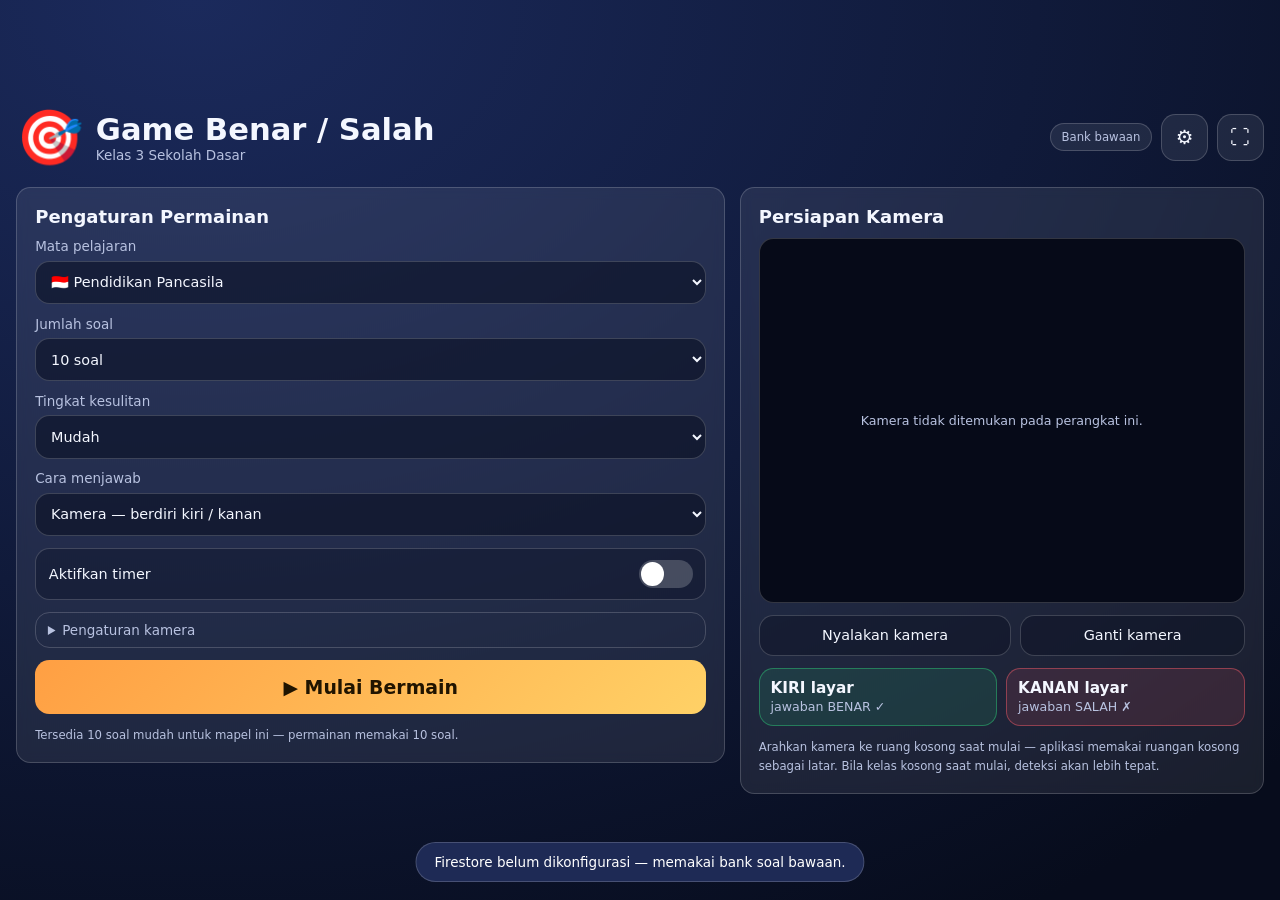
==== index.html @ ea6ba4f1 "Terbitkan halaman game Benar / Salah (kelas 3 SD) Menyalin www/game dari proyek TubeMate Clone: 210 " ====
<!DOCTYPE html>
<html lang="id">
<head>
<meta charset="UTF-8">
<meta name="viewport" content="width=device-width, initial-scale=1, viewport-fit=cover">
<title>Game Benar / Salah — Kelas 3 SD</title>
<link rel="icon" href="icon.svg">
<link rel="stylesheet" href="game.css">
</head>
<body>

<!-- ══════════════ LAYAR 1 — MENU ══════════════ -->
<section id="screenMenu" class="screen">
  <div class="menu-wrap">
    <header class="menu-head">
      <div class="brand">
        <span class="brand-icon">🎯</span>
        <div>
          <h1>Game Benar / Salah</h1>
          <p class="sub">Kelas 3 Sekolah Dasar</p>
        </div>
      </div>
      <div class="head-actions">
        <span class="badge" id="sourceBadge" title="Sumber soal">Bank bawaan</span>
        <button class="icon-btn" id="btnCfg" title="Pengaturan Firestore">⚙</button>
        <button class="icon-btn" id="btnFull" title="Layar penuh">⛶</button>
      </div>
    </header>

    <main class="menu-grid">
      <div class="panel">
        <h2>Pengaturan Permainan</h2>

        <label class="field">
          <span>Mata pelajaran</span>
          <select id="selSubject"></select>
        </label>

        <label class="field">
          <span>Jumlah soal</span>
          <select id="selCount">
            <option value="5">5 soal</option>
            <option value="10" selected>10 soal</option>
            <option value="15">15 soal</option>
            <option value="20">20 soal</option>
            <option value="25">25 soal</option>
          </select>
        </label>

        <label class="field">
          <span>Tingkat kesulitan</span>
          <select id="selLevel">
            <option value="mudah" selected>Mudah</option>
            <option value="sedang">Sedang</option>
            <option value="sulit">Sulit</option>
          </select>
        </label>

        <div class="field">
          <span>Cara menjawab</span>
          <select id="selInput">
            <option value="kamera" selected>Kamera — berdiri kiri / kanan</option>
            <option value="keduanya">Kamera + sentuh layar</option>
            <option value="sentuh">Sentuh layar / tombol saja</option>
          </select>
        </div>

        <label class="switch-row" for="chkTimer">
          <span>Aktifkan timer</span>
          <input type="checkbox" id="chkTimer">
          <i class="switch"></i>
        </label>

        <label class="field" id="wrapTimerSec" hidden>
          <span>Waktu per soal</span>
          <select id="selTimer">
            <option value="10">10 detik</option>
            <option value="15">15 detik</option>
            <option value="20" selected>20 detik</option>
            <option value="30">30 detik</option>
            <option value="45">45 detik</option>
          </select>
        </label>

        <details class="adv">
          <summary>Pengaturan kamera</summary>
          <label class="field">
            <span>Kepekaan deteksi: <b id="sensLabel">3</b></span>
            <input type="range" id="rngSens" min="1" max="5" step="1" value="3">
          </label>
          <label class="field">
            <span>Lama berdiri untuk menjawab</span>
            <select id="selDwell">
              <option value="500">Cepat (0,5 detik)</option>
              <option value="800" selected>Normal (0,8 detik)</option>
              <option value="1200">Tenang (1,2 detik)</option>
              <option value="1600">Sangat tenang (1,6 detik)</option>
            </select>
          </label>
        </details>

        <button class="primary-btn" id="btnStart">▶ Mulai Bermain</button>
        <p class="hint" id="poolInfo"></p>
      </div>

      <div class="panel side">
        <h2>Persiapan Kamera</h2>
        <div class="preview-box">
          <video id="camPreview" playsinline muted autoplay></video>
          <div class="preview-msg" id="previewMsg">Kamera belum dinyalakan</div>
        </div>
        <div class="row">
          <button class="ghost-btn" id="btnCamOn">Nyalakan kamera</button>
          <button class="ghost-btn" id="btnCamSwitch">Ganti kamera</button>
        </div>
        <div class="rules">
          <div class="rule left"><b>KIRI layar</b><span>jawaban BENAR ✓</span></div>
          <div class="rule right"><b>KANAN layar</b><span>jawaban SALAH ✗</span></div>
        </div>
        <p class="hint" id="secureHint" hidden></p>
        <p class="hint">Arahkan kamera ke ruang kosong saat mulai — aplikasi memakai ruangan kosong
          sebagai latar. Bila kelas kosong saat mulai, deteksi akan lebih tepat.</p>
      </div>
    </main>
  </div>
</section>

<!-- ══════════════ LAYAR 2 — BERMAIN ══════════════ -->
<section id="screenPlay" class="screen" hidden>
  <div class="play-top">
    <div class="chips">
      <span class="chip" id="chipSubject">—</span>
      <span class="chip" id="chipProgress">Soal 1/10</span>
      <span class="chip ok" id="chipScore">Skor 0</span>
      <span class="chip" id="chipStreak" hidden>🔥 0</span>
    </div>
    <div class="play-actions">
      <span class="timer-chip" id="timerChip" hidden><i id="timerBar"></i><b id="timerText">20</b></span>
      <button class="icon-btn" id="btnSound" title="Suara">🔊</button>
      <button class="icon-btn" id="btnCalib" title="Kalibrasi ulang kamera">🎥</button>
      <button class="icon-btn" id="btnSwitch" title="Ganti kamera">🔄</button>
      <button class="icon-btn" id="btnFull2" title="Layar penuh">⛶</button>
      <button class="icon-btn danger" id="btnQuit" title="Keluar">✕</button>
    </div>
  </div>

  <div class="question-box">
    <p class="q-label">Benar atau salah?</p>
    <p class="q-text" id="questionText">…</p>
  </div>

  <div class="stage" id="stage">
    <video id="cam" playsinline muted autoplay></video>

    <button class="zone zone-left" id="zoneLeft">
      <span class="zone-word">BENAR</span>
      <span class="zone-icon">✓</span>
      <span class="zone-track"><i id="barLeft"></i></span>
    </button>

    <button class="zone zone-right" id="zoneRight">
      <span class="zone-word">SALAH</span>
      <span class="zone-icon">✗</span>
      <span class="zone-track"><i id="barRight"></i></span>
    </button>

    <div class="stage-note" id="stageNote"></div>

    <div class="feedback" id="feedback" hidden>
      <div class="fb-head" id="fbHead"></div>
      <p class="fb-result" id="fbResult"></p>
      <p class="fb-explain" id="fbExplain"></p>
    </div>
  </div>
</section>

<!-- ══════════════ LAYAR 3 — HASIL ══════════════ -->
<section id="screenResult" class="screen" hidden>
  <div class="result-wrap">
    <div class="score-circle" id="scoreCircle">
      <b id="scoreValue">0</b>
      <span>nilai</span>
    </div>
    <h2 id="resultTitle">Hebat!</h2>
    <p class="result-sub" id="resultSub"></p>
    <div class="stars" id="stars"></div>

    <div class="review" id="review"></div>

    <div class="save-box" id="saveBox" hidden>
      <input type="text" id="inpName" placeholder="Nama murid (untuk catatan guru)">
      <button class="ghost-btn" id="btnSaveScore">Simpan nilai</button>
    </div>

    <div class="result-actions">
      <button class="primary-btn" id="btnAgain">🔁 Main lagi (soal baru)</button>
      <button class="ghost-btn big" id="btnBackMenu">Menu utama</button>
    </div>
  </div>
</section>

<!-- ══════════════ DIALOG PENGATURAN FIRESTORE ══════════════ -->
<div class="modal" id="modal" hidden>
  <div class="modal-card">
    <h3>Database soal (Firestore)</h3>
    <p class="hint">Kosongkan Project ID untuk kembali memakai bank soal bawaan (mode offline).
      Konfigurasi ini disimpan di perangkat saja.</p>
    <label class="field"><span>Project ID</span>
      <input type="text" id="cfgProject" placeholder="mis. sd-negeri-3-abc"></label>
    <label class="field"><span>API Key (opsional bila aturan dibuka)</span>
      <input type="text" id="cfgKey" placeholder="AIza…"></label>
    <label class="field"><span>Nama koleksi soal</span>
      <input type="text" id="cfgCol" placeholder="questions"></label>
    <label class="field"><span>Nama koleksi nilai</span>
      <input type="text" id="cfgRes" placeholder="hasil"></label>
    <p class="hint" id="cfgStatus"></p>
    <div class="row">
      <button class="primary-btn" id="btnCfgSave">Simpan &amp; muat ulang soal</button>
      <button class="ghost-btn" id="btnCfgClose">Tutup</button>
    </div>
    <p class="hint">Ingin menaruh bank soal bawaan ke Firestore? Buka
      <a href="seed.html" target="_blank" rel="noopener">halaman unggah soal</a>.</p>
  </div>
</div>

<div id="toast" class="toast" hidden></div>

<script src="vision.js"></script>
<script src="firestore.js"></script>
<script src="game.js"></script>
</body>
</html>
---- game.css ----
/* ══════════ Game Benar / Salah — gaya ══════════
   Semua ukuran memakai clamp(..., vmin, ...) supaya tampilan ikut membesar
   di layar PID besar, tetap rapi di desktop, dan tidak sesak di Android. */

:root {
  --accent: #ff9f43;
  --accent-2: #ffd166;
  --bg-1: #101a3a;
  --bg-2: #1b2a5c;
  --surface: rgba(255, 255, 255, .08);
  --surface-2: rgba(255, 255, 255, .14);
  --border: rgba(255, 255, 255, .18);
  --text: #f4f7ff;
  --muted: #b8c2e0;
  --ok: #2fd07b;
  --ok-dark: #0f7a45;
  --danger: #ff5d6c;
  --danger-dark: #8c1b2a;
  --radius: clamp(12px, 1.6vmin, 26px);
  --pad: clamp(10px, 1.8vmin, 30px);
}

* { box-sizing: border-box; margin: 0; padding: 0; }
[hidden] { display: none !important; }
html, body { height: 100%; }
body {
  font-family: 'Segoe UI', Roboto, system-ui, sans-serif;
  color: var(--text);
  background: radial-gradient(120% 120% at 15% 0%, var(--bg-2) 0%, var(--bg-1) 55%, #070c1c 100%);
  overflow: hidden;
  user-select: none;
  -webkit-tap-highlight-color: transparent;
}
button { font-family: inherit; cursor: pointer; border: 0; color: inherit; }
input, select { font-family: inherit; }
a { color: var(--accent-2); }

.screen {
  position: fixed; inset: 0;
  display: flex; flex-direction: column;
  padding: calc(env(safe-area-inset-top) + var(--pad)) var(--pad)
           calc(env(safe-area-inset-bottom) + var(--pad));
  overflow: auto;
}

/* ══════════ MENU ══════════ */
.menu-wrap { margin: auto; width: 100%; max-width: 1500px; display: flex; flex-direction: column; gap: clamp(12px, 2vmin, 28px); }
.menu-head { display: flex; align-items: center; justify-content: space-between; gap: 12px; flex-wrap: wrap; }
.brand { display: flex; align-items: center; gap: clamp(8px, 1.4vmin, 18px); }
.brand-icon { font-size: clamp(30px, 6vmin, 74px); }
.brand h1 { font-size: clamp(20px, 3.4vmin, 46px); line-height: 1.15; }
.brand .sub { color: var(--muted); font-size: clamp(12px, 1.5vmin, 22px); }
.head-actions { display: flex; align-items: center; gap: clamp(6px, 1vmin, 14px); }
.badge {
  background: var(--surface); border: 1px solid var(--border); color: var(--muted);
  padding: clamp(4px, .7vmin, 10px) clamp(8px, 1.2vmin, 18px);
  border-radius: 999px; font-size: clamp(11px, 1.3vmin, 18px); white-space: nowrap;
}
.badge.fire { color: var(--ok); border-color: rgba(47, 208, 123, .5); }
.icon-btn {
  width: clamp(34px, 5.2vmin, 64px); height: clamp(34px, 5.2vmin, 64px);
  border-radius: var(--radius); background: var(--surface); border: 1px solid var(--border);
  font-size: clamp(15px, 2.2vmin, 28px); display: grid; place-items: center;
}
.icon-btn:hover { border-color: var(--accent); }
.icon-btn.danger:hover { border-color: var(--danger); color: var(--danger); }

.menu-grid { display: grid; gap: clamp(10px, 1.6vmin, 24px); grid-template-columns: 1fr; }
@media (min-width: 900px) {
  .menu-grid { grid-template-columns: 1.15fr .85fr; align-items: start; }
}
.panel {
  background: var(--surface); border: 1px solid var(--border);
  border-radius: var(--radius); padding: clamp(12px, 2vmin, 30px);
  display: flex; flex-direction: column; gap: clamp(8px, 1.3vmin, 20px);
  backdrop-filter: blur(6px);
}
.panel h2 { font-size: clamp(15px, 2vmin, 28px); }
.field { display: flex; flex-direction: column; gap: clamp(4px, .7vmin, 10px); font-size: clamp(12px, 1.5vmin, 20px); }
.field > span { color: var(--muted); }
.field select, .field input[type="text"], .save-box input {
  background: rgba(8, 14, 32, .55); border: 1px solid var(--border); color: var(--text);
  padding: clamp(9px, 1.3vmin, 18px) clamp(10px, 1.2vmin, 18px);
  border-radius: var(--radius); font-size: clamp(13px, 1.6vmin, 22px); outline: none; width: 100%;
}
.field select:focus, .field input:focus { border-color: var(--accent); }
input[type="range"] { width: 100%; accent-color: var(--accent); height: clamp(18px, 2.4vmin, 30px); }

.switch-row {
  display: flex; align-items: center; justify-content: space-between; gap: 10px;
  background: rgba(8, 14, 32, .35); border: 1px solid var(--border); border-radius: var(--radius);
  padding: clamp(8px, 1.2vmin, 16px) clamp(10px, 1.4vmin, 20px);
  cursor: pointer; font-size: clamp(13px, 1.6vmin, 22px);
}
.switch-row input { position: absolute; opacity: 0; pointer-events: none; }
.switch {
  width: clamp(44px, 6vmin, 76px); height: clamp(24px, 3.2vmin, 40px);
  background: rgba(255, 255, 255, .2); border-radius: 999px; position: relative; transition: background .18s;
  flex: 0 0 auto;
}
.switch::after {
  content: ''; position: absolute; top: 8%; left: 4%;
  width: 42%; height: 84%; background: #fff; border-radius: 50%; transition: transform .18s;
}
.switch-row input:checked + .switch { background: var(--ok); }
.switch-row input:checked + .switch::after { transform: translateX(120%); }

.adv { border: 1px solid var(--border); border-radius: var(--radius); padding: clamp(6px, 1vmin, 14px) clamp(10px, 1.3vmin, 18px); }
.adv summary { cursor: pointer; color: var(--muted); font-size: clamp(12px, 1.5vmin, 20px); }
.adv[open] { display: flex; flex-direction: column; gap: clamp(8px, 1.2vmin, 16px); }

.primary-btn {
  background: linear-gradient(135deg, var(--accent), var(--accent-2));
  color: #201400; font-weight: 800; border-radius: var(--radius);
  padding: clamp(12px, 1.8vmin, 26px); font-size: clamp(15px, 2.1vmin, 30px);
}
.primary-btn:hover { filter: brightness(1.06); }
.ghost-btn {
  background: rgba(8, 14, 32, .4); border: 1px solid var(--border); color: var(--text);
  border-radius: var(--radius); padding: clamp(9px, 1.3vmin, 18px) clamp(12px, 1.6vmin, 24px);
  font-size: clamp(12px, 1.6vmin, 22px);
}
.ghost-btn:hover { border-color: var(--accent); }
.ghost-btn.big { padding: clamp(11px, 1.6vmin, 22px); width: 100%; }
.row { display: flex; gap: clamp(6px, 1vmin, 14px); flex-wrap: wrap; }
.row > * { flex: 1 1 auto; }
.hint { color: var(--muted); font-size: clamp(11px, 1.3vmin, 18px); line-height: 1.6; }

.preview-box {
  position: relative; aspect-ratio: 4/3; width: 100%; border-radius: var(--radius);
  overflow: hidden; background: #060a18; border: 1px solid var(--border);
}
.preview-box video { width: 100%; height: 100%; object-fit: cover; transform: scaleX(-1); }
.preview-msg {
  position: absolute; inset: 0; display: grid; place-items: center; text-align: center;
  color: var(--muted); font-size: clamp(11px, 1.4vmin, 18px); padding: 12px;
}
.rules { display: flex; gap: clamp(6px, 1vmin, 14px); }
.rule {
  flex: 1; border-radius: var(--radius); padding: clamp(8px, 1.2vmin, 18px);
  display: flex; flex-direction: column; gap: 2px; border: 1.5px solid var(--border);
}
.rule b { font-size: clamp(13px, 1.7vmin, 24px); }
.rule span { font-size: clamp(11px, 1.4vmin, 19px); color: var(--muted); }
.rule.left { background: rgba(47, 208, 123, .12); border-color: rgba(47, 208, 123, .45); }
.rule.right { background: rgba(255, 93, 108, .12); border-color: rgba(255, 93, 108, .45); }

/* ══════════ BERMAIN ══════════ */
#screenPlay { gap: clamp(6px, 1vmin, 16px); }
.play-top { display: flex; align-items: center; justify-content: space-between; gap: 10px; flex-wrap: wrap; flex: 0 0 auto; }
.chips { display: flex; gap: clamp(4px, .8vmin, 12px); flex-wrap: wrap; }
.chip {
  background: var(--surface); border: 1px solid var(--border); color: var(--muted);
  padding: clamp(3px, .6vmin, 8px) clamp(8px, 1.1vmin, 16px);
  border-radius: 999px; font-size: clamp(11px, 1.4vmin, 20px); white-space: nowrap;
}
.chip.ok { color: var(--ok); border-color: rgba(47, 208, 123, .5); }
.play-actions { display: flex; align-items: center; gap: clamp(4px, .8vmin, 12px); }
.timer-chip {
  position: relative; min-width: clamp(56px, 8vmin, 120px); height: clamp(30px, 4.6vmin, 56px);
  border-radius: 999px; background: var(--surface); border: 1px solid var(--border);
  display: grid; place-items: center; overflow: hidden;
}
.timer-chip i { position: absolute; inset: 0; width: 100%; background: rgba(255, 159, 67, .3); transition: width .15s linear; }
.timer-chip b { position: relative; font-size: clamp(13px, 1.8vmin, 26px); }
.timer-chip.low b { color: #ffd7db; }
.timer-chip.low i { background: rgba(255, 93, 108, .45); }

.question-box {
  flex: 0 0 auto; background: var(--surface); border: 1px solid var(--border);
  border-radius: var(--radius); padding: clamp(10px, 1.6vmin, 26px) clamp(12px, 2vmin, 32px);
  text-align: center;
}
.q-label { color: var(--muted); font-size: clamp(11px, 1.4vmin, 20px); letter-spacing: .06em; text-transform: uppercase; }
.q-text {
  font-size: clamp(20px, 4.6vmin, 66px); font-weight: 800; line-height: 1.25;
  margin-top: clamp(2px, .6vmin, 10px); max-height: 40vh; overflow: auto;
}

.stage {
  position: relative; flex: 1 1 auto; min-height: 0; border-radius: var(--radius);
  overflow: hidden; background: #060a18; border: 1px solid var(--border);
}
.stage video { width: 100%; height: 100%; object-fit: cover; transform: scaleX(-1); }

.zone {
  position: absolute; top: 0; bottom: 0; width: 42%;
  display: flex; flex-direction: column; align-items: center; justify-content: center; gap: clamp(4px, 1vmin, 14px);
  background: rgba(0, 0, 0, .18); transition: background .12s, box-shadow .12s;
  padding: clamp(6px, 1.4vmin, 20px);
}
.zone-left { left: 0; border-right: 2px dashed rgba(255, 255, 255, .25); }
.zone-right { right: 0; border-left: 2px dashed rgba(255, 255, 255, .25); }
.zone-word { font-size: clamp(22px, 5.4vmin, 84px); font-weight: 900; letter-spacing: .04em; text-shadow: 0 2px 18px rgba(0, 0, 0, .75); }
.zone-icon {
  font-size: clamp(28px, 7vmin, 110px); font-weight: 900; line-height: 1;
  opacity: .5; text-shadow: 0 2px 18px rgba(0, 0, 0, .75);
}
.zone-left .zone-word, .zone-left .zone-icon { color: #7dffb5; }
.zone-right .zone-word, .zone-right .zone-icon { color: #ffa8b2; }
.zone-left.hot { background: rgba(47, 208, 123, .34); box-shadow: inset 0 0 0 4px rgba(47, 208, 123, .9); }
.zone-right.hot { background: rgba(255, 93, 108, .34); box-shadow: inset 0 0 0 4px rgba(255, 93, 108, .9); }
.zone-left.hot .zone-icon, .zone-right.hot .zone-icon { opacity: 1; }
.zone-track { width: 78%; height: clamp(5px, 1vmin, 14px); background: rgba(0, 0, 0, .45); border-radius: 999px; overflow: hidden; }
.zone-track i { display: block; height: 100%; width: 0; transition: width .1s linear; }
.zone-left .zone-track i { background: var(--ok); }
.zone-right .zone-track i { background: var(--danger); }

.stage-note {
  position: absolute; left: 50%; top: 50%; transform: translate(-50%, -50%);
  background: rgba(6, 10, 24, .78); border: 1px solid var(--border); border-radius: var(--radius);
  padding: clamp(8px, 1.4vmin, 22px) clamp(12px, 2vmin, 34px); text-align: center;
  font-size: clamp(12px, 1.7vmin, 26px); line-height: 1.5; max-width: 70%;
}
.stage-note:empty { display: none; }

.feedback {
  position: absolute; inset: 0; display: flex; flex-direction: column; align-items: center;
  justify-content: center; gap: clamp(4px, 1.2vmin, 18px); text-align: center;
  padding: clamp(10px, 2vmin, 30px); backdrop-filter: blur(3px);
  animation: fb .2s ease-out;
}
@keyframes fb { from { opacity: 0; transform: scale(.96); } to { opacity: 1; transform: none; } }
.feedback.good { background: rgba(15, 122, 69, .82); }
.feedback.bad { background: rgba(140, 27, 42, .84); }
.feedback.timeout { background: rgba(50, 58, 92, .85); }
.fb-head { font-size: clamp(26px, 7vmin, 110px); font-weight: 900; line-height: 1.05; }
.fb-result { font-size: clamp(13px, 2vmin, 30px); font-weight: 600; }
.fb-explain { font-size: clamp(12px, 1.7vmin, 26px); max-width: 90%; line-height: 1.5; opacity: .95; }

/* ══════════ HASIL ══════════ */
.result-wrap { margin: auto; width: 100%; max-width: 1100px; display: flex; flex-direction: column; align-items: center; gap: clamp(8px, 1.4vmin, 20px); }
.score-circle {
  width: clamp(110px, 22vmin, 280px); aspect-ratio: 1; border-radius: 50%;
  display: flex; flex-direction: column; align-items: center; justify-content: center;
  background: conic-gradient(var(--accent) var(--p, 0%), rgba(255, 255, 255, .12) 0);
  position: relative;
}
.score-circle::after {
  content: ''; position: absolute; inset: 8%; border-radius: 50%; background: #0d1430;
}
.score-circle b { position: relative; z-index: 1; font-size: clamp(34px, 8vmin, 90px); }
.score-circle span { position: relative; z-index: 1; color: var(--muted); font-size: clamp(11px, 1.6vmin, 22px); }
#resultTitle { font-size: clamp(20px, 3.6vmin, 46px); }
.result-sub { color: var(--muted); font-size: clamp(12px, 1.7vmin, 24px); text-align: center; }
.stars { font-size: clamp(24px, 5vmin, 64px); letter-spacing: .1em; }
.review { width: 100%; display: flex; flex-direction: column; gap: clamp(6px, 1vmin, 14px); max-height: 42vh; overflow: auto; }
.rev-item {
  background: var(--surface); border: 1px solid var(--border); border-left-width: 6px;
  border-radius: var(--radius); padding: clamp(8px, 1.2vmin, 18px) clamp(10px, 1.5vmin, 22px);
  display: flex; gap: clamp(6px, 1vmin, 14px); align-items: flex-start;
  font-size: clamp(12px, 1.6vmin, 22px);
}
.rev-item.right { border-left-color: var(--ok); }
.rev-item.wrong { border-left-color: var(--danger); }
.rev-item.skip { border-left-color: #8e9ac0; }
.rev-mark { font-size: 1.3em; line-height: 1; }
.rev-body b { display: block; line-height: 1.4; }
.rev-body span { color: var(--muted); font-size: .88em; }
.save-box { display: flex; gap: clamp(6px, 1vmin, 14px); width: 100%; max-width: 620px; flex-wrap: wrap; }
.save-box input { flex: 1 1 220px; }
.result-actions { display: flex; gap: clamp(6px, 1vmin, 14px); width: 100%; max-width: 720px; flex-wrap: wrap; }
.result-actions .primary-btn { flex: 2 1 260px; }

/* ══════════ MODAL & TOAST ══════════ */
.modal {
  position: fixed; inset: 0; background: rgba(4, 8, 20, .72); z-index: 60;
  display: grid; place-items: center; padding: var(--pad);
}
.modal-card {
  background: #131c3d; border: 1px solid var(--border); border-radius: var(--radius);
  padding: clamp(14px, 2.2vmin, 32px); width: min(680px, 100%);
  display: flex; flex-direction: column; gap: clamp(8px, 1.2vmin, 18px); max-height: 90vh; overflow: auto;
}
.modal-card h3 { font-size: clamp(15px, 2vmin, 28px); }
.toast {
  position: fixed; left: 50%; bottom: calc(env(safe-area-inset-bottom) + 18px);
  transform: translateX(-50%); background: #1e2a55; border: 1px solid var(--border);
  color: #fff; padding: clamp(8px, 1.2vmin, 16px) clamp(14px, 2vmin, 28px);
  border-radius: 999px; font-size: clamp(12px, 1.5vmin, 20px); z-index: 90; max-width: 90vw; text-align: center;
}

::-webkit-scrollbar { width: 8px; height: 8px; }
::-webkit-scrollbar-thumb { background: rgba(255, 255, 255, .22); border-radius: 8px; }
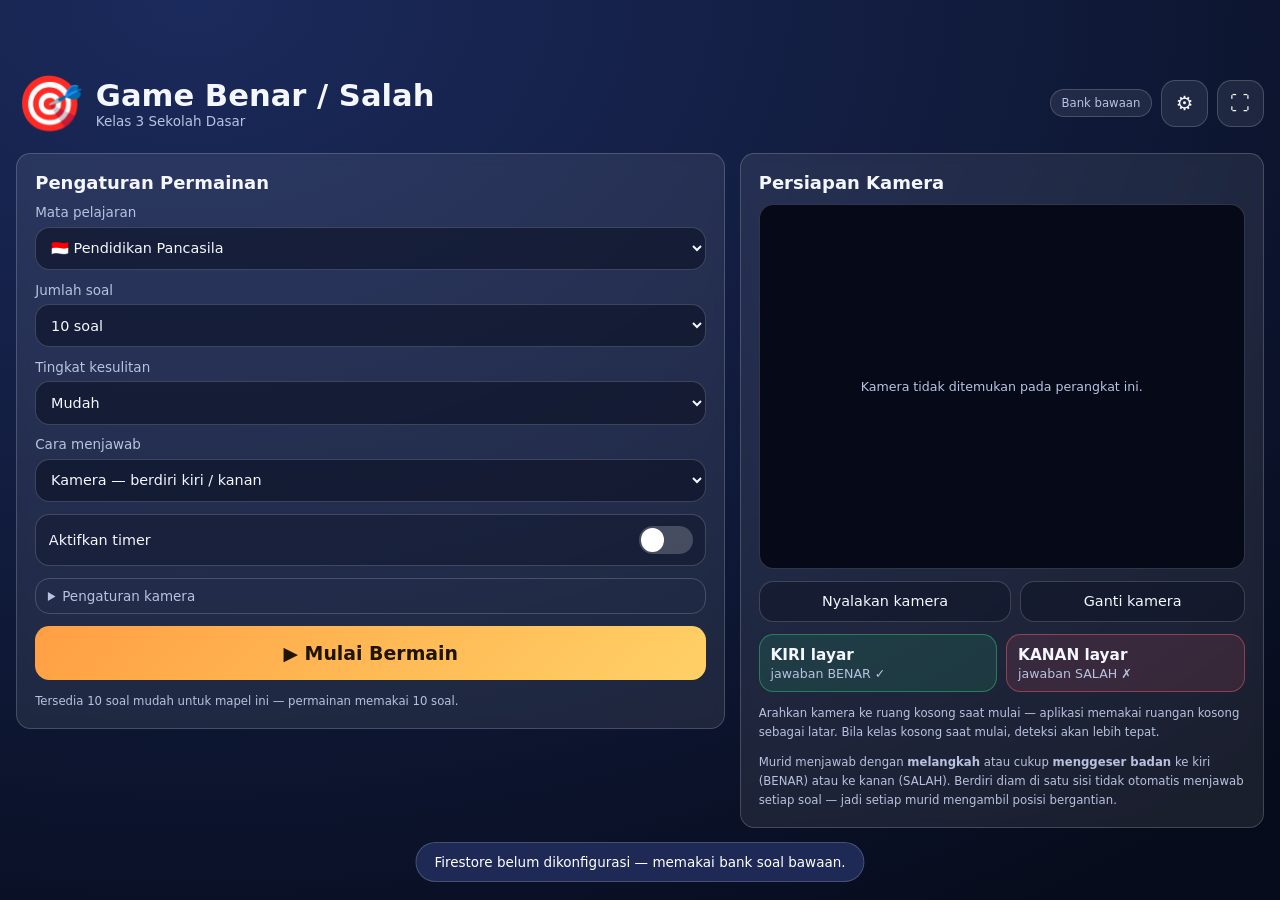
==== commit 113e3a24: "Terbitkan halaman game Benar / Salah (kelas 3 SD) Menyalin www/game dari proyek TubeMate Clone: 210 " ====
--- a/index.html
+++ b/index.html
@@ -5,7 +5,7 @@
 <meta name="viewport" content="width=device-width, initial-scale=1, viewport-fit=cover">
 <title>Game Benar / Salah — Kelas 3 SD</title>
 <link rel="icon" href="icon.svg">
-<link rel="stylesheet" href="game.css">
+<link rel="stylesheet" href="game.css?v=20260923031625">
 </head>
 <body>
 
@@ -120,6 +120,9 @@
         <p class="hint" id="secureHint" hidden></p>
         <p class="hint">Arahkan kamera ke ruang kosong saat mulai — aplikasi memakai ruangan kosong
           sebagai latar. Bila kelas kosong saat mulai, deteksi akan lebih tepat.</p>
+        <p class="hint">Murid menjawab dengan <b>melangkah</b> atau cukup <b>menggeser badan</b> ke kiri
+          (BENAR) atau ke kanan (SALAH). Berdiri diam di satu sisi tidak otomatis menjawab
+          setiap soal — jadi setiap murid mengambil posisi bergantian.</p>
       </div>
     </main>
   </div>
@@ -225,8 +228,8 @@
 
 <div id="toast" class="toast" hidden></div>
 
-<script src="vision.js"></script>
-<script src="firestore.js"></script>
-<script src="game.js"></script>
+<script src="vision.js?v=20260923031625"></script>
+<script src="firestore.js?v=20260923031625"></script>
+<script src="game.js?v=20260923031625"></script>
 </body>
 </html>
--- a/game.css
+++ b/game.css
@@ -183,8 +183,12 @@
 }
 .stage video { width: 100%; height: 100%; object-fit: cover; transform: scaleX(-1); }
 
+/* Lebar zona = ZONE_EDGE di vision.js (0,35). Sisanya pita netral 30% di tengah
+   supaya murid yang lewat di tengah tidak dianggap menjawab. vision.js mengikuti
+   pemotongan video (object-fit: cover) sehingga garis zona ini sama dengan batas
+   yang dipakai deteksi di ukuran layar apa pun. */
 .zone {
-  position: absolute; top: 0; bottom: 0; width: 42%;
+  position: absolute; top: 0; bottom: 0; width: 35%;
   display: flex; flex-direction: column; align-items: center; justify-content: center; gap: clamp(4px, 1vmin, 14px);
   background: rgba(0, 0, 0, .18); transition: background .12s, box-shadow .12s;
   padding: clamp(6px, 1.4vmin, 20px);
@@ -205,6 +209,43 @@
 .zone-track i { display: block; height: 100%; width: 0; transition: width .1s linear; }
 .zone-left .zone-track i { background: var(--ok); }
 .zone-right .zone-track i { background: var(--danger); }
+
+/* Kamera sudah melihat ada orang di sisi ini, tetapi belum cukup lama untuk
+   menjawab — jadi murid tahu kameranya "melihat" dan perlu berdiri sebentar. */
+.zone-left.seen { box-shadow: inset 0 0 0 3px rgba(47, 208, 123, .55); }
+.zone-right.seen { box-shadow: inset 0 0 0 3px rgba(255, 93, 108, .55); }
+.zone-left.seen .zone-icon, .zone-right.seen .zone-icon { opacity: .85; }
+
+/* Batang kemajuan: isian tumbuh mulus (transisi) dengan garis-garis berjalan,
+   jadi terlihat "sedang menghitung" dan murid tahu harus bertahan di tempat. */
+.zone.hot { animation: zona-denyut .7s ease-in-out infinite alternate; }
+.zone.hot .zone-track { background: rgba(0, 0, 0, .6); box-shadow: 0 0 0 2px rgba(255, 255, 255, .28); }
+.zone.hot .zone-track i {
+  transition: width .09s linear;
+  background-size: 200% 100%;
+  animation: bar-jalan .6s linear infinite;
+}
+.zone-left.hot .zone-track i { background-image: linear-gradient(90deg, #2fd07b, #d6ffe9 45%, #2fd07b); }
+.zone-right.hot .zone-track i { background-image: linear-gradient(90deg, #ff5d6c, #ffdadd 45%, #ff5d6c); }
+
+/* Kamera melihat gerakan di zona ini (belum mulai menghitung): batang penuh,
+   samar, berkilau berjalan — umpan balik sesaat sebelum hitungan dwell mulai. */
+.zone.sig .zone-track { background: rgba(0, 0, 0, .5); box-shadow: 0 0 0 2px rgba(255, 255, 255, .2); }
+.zone.sig .zone-track i {
+  opacity: .38;
+  background-size: 200% 100%;
+  animation: bar-jalan .7s linear infinite;
+}
+.zone-left.sig .zone-track i { background-image: linear-gradient(90deg, #2fd07b, #d6ffe9 45%, #2fd07b); }
+.zone-right.sig .zone-track i { background-image: linear-gradient(90deg, #ff5d6c, #ffdadd 45%, #ff5d6c); }
+
+@keyframes bar-jalan { from { background-position: 0 0; } to { background-position: -200% 0; } }
+@keyframes zona-denyut { from { filter: brightness(.94); } to { filter: brightness(1.14); } }
+@media (prefers-reduced-motion: reduce) {
+  .zone.hot, .zone.hot .zone-track i { animation: none; }
+  .zone.sig, .zone.sig .zone-track i { animation: none; }
+  .zone-track i { transition: width .2s linear; }
+}
 
 .stage-note {
   position: absolute; left: 50%; top: 50%; transform: translate(-50%, -50%);
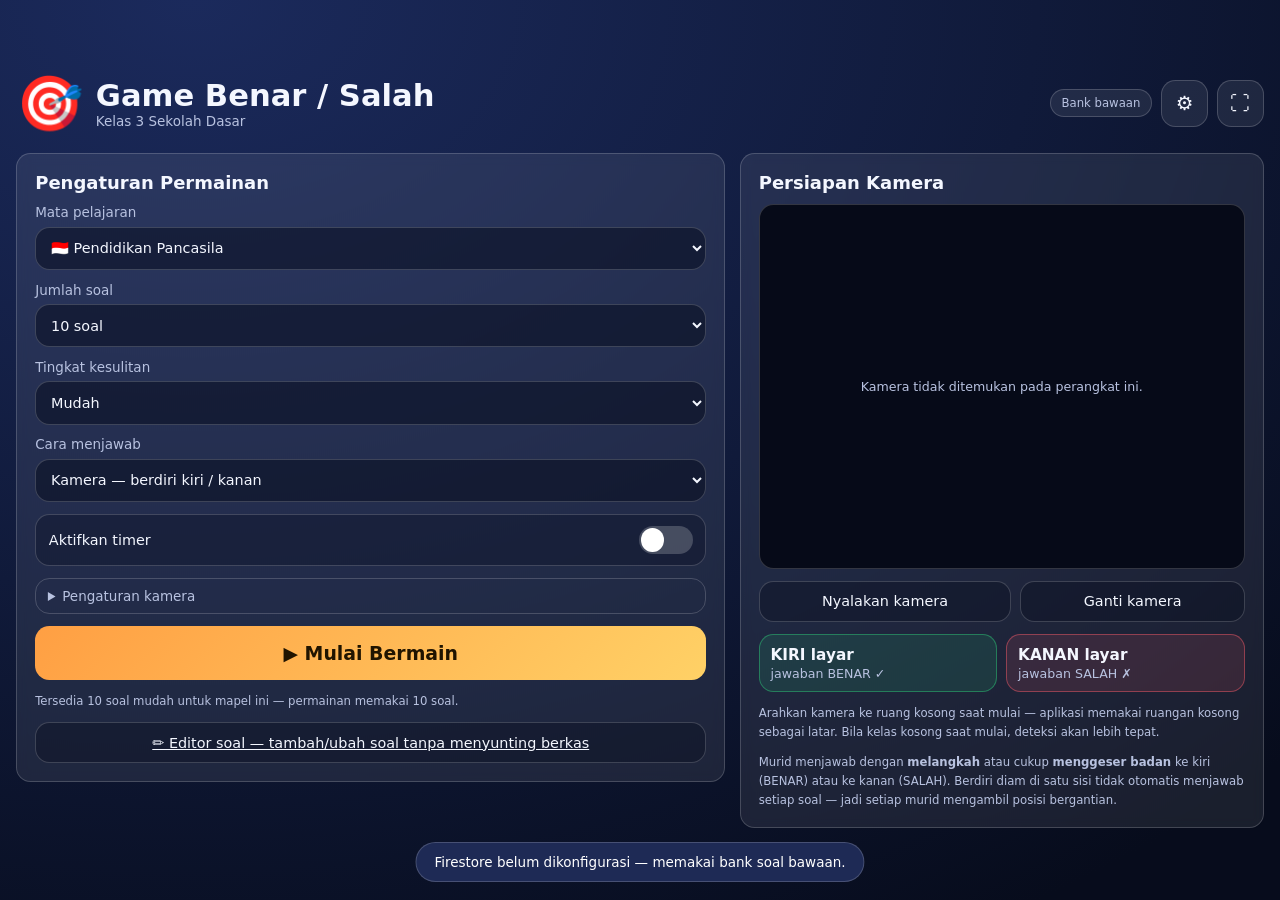
==== commit 168a6256: "Terbitkan halaman game Benar / Salah (kelas 3 SD) Menyalin www/game dari proyek TubeMate Clone: 210 " ====
--- a/index.html
+++ b/index.html
@@ -5,7 +5,7 @@
 <meta name="viewport" content="width=device-width, initial-scale=1, viewport-fit=cover">
 <title>Game Benar / Salah — Kelas 3 SD</title>
 <link rel="icon" href="icon.svg">
-<link rel="stylesheet" href="game.css?v=20260923031625">
+<link rel="stylesheet" href="game.css?v=20260923034710">
 </head>
 <body>
 
@@ -101,6 +101,8 @@
 
         <button class="primary-btn" id="btnStart">▶ Mulai Bermain</button>
         <p class="hint" id="poolInfo"></p>
+        <a class="ghost-btn" id="btnEditor" href="editor.html" style="text-align:center;">✏️ Editor soal —
+          tambah/ubah soal tanpa menyunting berkas</a>
       </div>
 
       <div class="panel side">
@@ -228,8 +230,8 @@
 
 <div id="toast" class="toast" hidden></div>
 
-<script src="vision.js?v=20260923031625"></script>
-<script src="firestore.js?v=20260923031625"></script>
-<script src="game.js?v=20260923031625"></script>
+<script src="vision.js?v=20260923034710"></script>
+<script src="firestore.js?v=20260923034710"></script>
+<script src="game.js?v=20260923034710"></script>
 </body>
 </html>
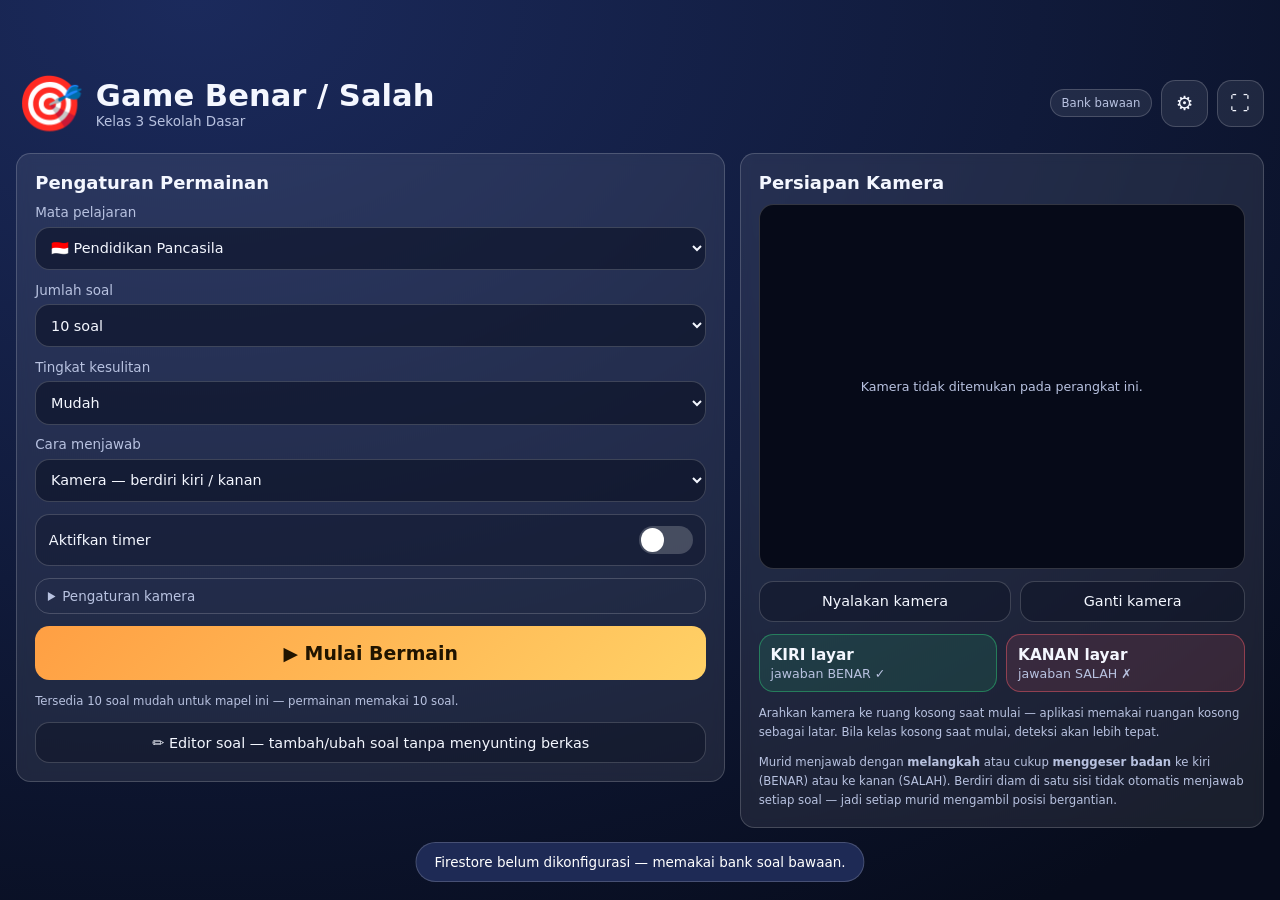
==== commit 40a8cfba: "Terbitkan halaman game Benar / Salah (kelas 3 SD) Menyalin www/game dari proyek TubeMate Clone: 210 " ====
--- a/index.html
+++ b/index.html
@@ -5,7 +5,7 @@
 <meta name="viewport" content="width=device-width, initial-scale=1, viewport-fit=cover">
 <title>Game Benar / Salah — Kelas 3 SD</title>
 <link rel="icon" href="icon.svg">
-<link rel="stylesheet" href="game.css?v=20260923034710">
+<link rel="stylesheet" href="game.css?v=20260924015530">
 </head>
 <body>
 
@@ -101,7 +101,7 @@
 
         <button class="primary-btn" id="btnStart">▶ Mulai Bermain</button>
         <p class="hint" id="poolInfo"></p>
-        <a class="ghost-btn" id="btnEditor" href="editor.html" style="text-align:center;">✏️ Editor soal —
+        <a class="ghost-btn" id="btnEditor" style="text-align:center;" onclick="event.preventDefault(); showPasswordModal();">✏️ Editor soal —
           tambah/ubah soal tanpa menyunting berkas</a>
       </div>
 
@@ -230,8 +230,79 @@
 
 <div id="toast" class="toast" hidden></div>
 
-<script src="vision.js?v=20260923034710"></script>
-<script src="firestore.js?v=20260923034710"></script>
-<script src="game.js?v=20260923034710"></script>
+<!-- ══════════════ PASSWORD UNTUK EDITOR ══════════════ -->
+<div class="modal" id="modalPassword" hidden>
+  <div class="modal-card">
+    <h3>Masukkan Password</h3>
+    <p>Untuk mengakses Editor Soal</p>
+    <form class="login-form" id="password-form">
+      <div class="form-group">
+        <label for="password">Password</label>
+        <div class="password-input-wrapper">
+          <input type="password" id="password" placeholder="Masukkan password" required>
+          <button type="button" class="toggle-password" aria-label="Toggle password">
+            <svg width="20" height="20" viewBox="0 0 24 24" fill="none" stroke="currentColor" stroke-width="2">
+              <path d="M1 12s4-8 11-8 11 8 11 8-4 8-11 8-11-8-11-8z"/><circle cx="12" cy="12" r="3"/>
+            </svg>
+          </button>
+        </div>
+      </div>
+      <div class="login-error" id="password-error">Password salah!</div>
+      <div class="row">
+        <button type="button" class="ghost-btn" id="btn-cancel">Batal</button>
+        <button type="submit" class="primary-btn">Masuk</button>
+      </div>
+    </form>
+  </div>
+</div>
+
+<script src="vision.js?v=20260924015530"></script>
+<script src="firestore.js?v=20260924015530"></script>
+<script src="game.js?v=20260924015530"></script>
+<script>
+  // Password handler for editor access
+  (function() {
+    const pwForm = document.getElementById('password-form');
+    const pwInput = document.getElementById('password');
+    const pwError = document.getElementById('password-error');
+    const btnCancel = document.getElementById('btn-cancel');
+
+    function showPasswordModal() {
+      document.getElementById('modalPassword').hidden = false;
+      document.body.style.overflow = 'hidden';
+    }
+
+    function hidePasswordModal() {
+      document.getElementById('modalPassword').hidden = true;
+      document.body.style.overflow = '';
+      pwInput.value = '';
+      pwError.style.display = 'none';
+    }
+
+    pwForm.addEventListener('submit', function(e) {
+      e.preventDefault();
+      if (pwInput.value.trim() === 'alal1010') {
+        hidePasswordModal();
+        // Redirect to editor after a short delay
+        setTimeout(() => {
+          window.location.href = 'editor.html';
+        }, 300);
+      } else {
+        pwError.style.display = 'block';
+      }
+    });
+
+    btnCancel.addEventListener('click', hidePasswordModal);
+
+    // Toggle password visibility
+    const toggleBtn = pwInput.parentElement.parentElement.querySelector('.toggle-password');
+    toggleBtn.addEventListener('click', function() {
+      pwInput.type = pwInput.type === 'password' ? 'text' : 'password';
+    });
+
+    // Make modal globally accessible for btnEditor
+    window.showPasswordModal = showPasswordModal;
+  })();
+</script>
 </body>
 </html>
